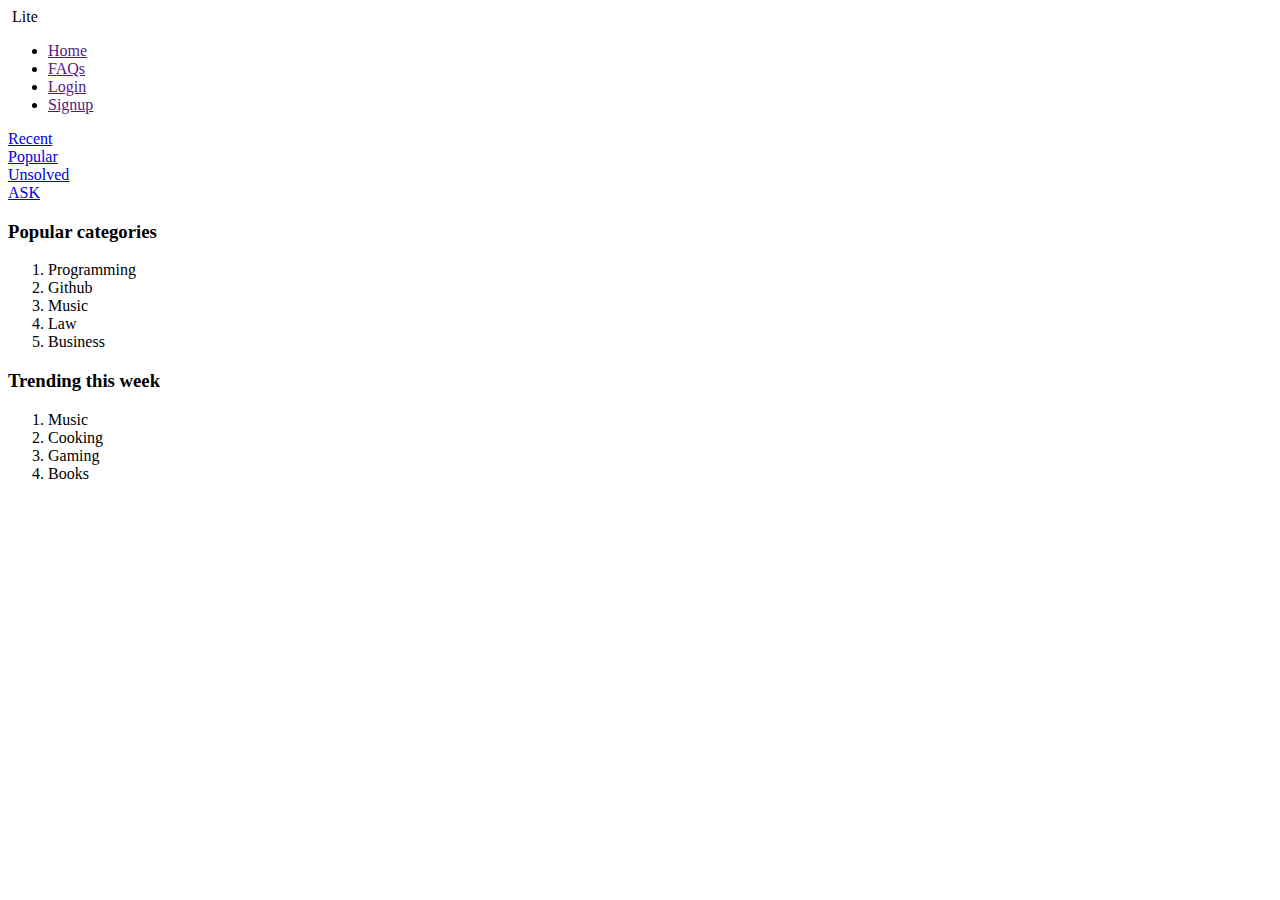
==== UI/index.html @ 9009cf7f "[feature #162880313]Added right aside and left aside to index page" ====
<!DOCTYPE html>
<html lang="en">
<head>
    <meta charset="UTF-8">
    <meta name="viewport" content="width=device-width, initial-scale=1.0">
    <meta http-equiv="X-UA-Compatible" content="ie=edge">
    <title>StackOverflow Lite</title>
    <link rel="icon" type="image/png" href="../static/images/sl-logo.png">
    <link rel="stylesheet" href="https://use.fontawesome.com/releases/v5.6.1/css/all.css" integrity="sha384-gfdkjb5BdAXd+lj+gudLWI+BXq4IuLW5IT+brZEZsLFm++aCMlF1V92rMkPaX4PP" crossorigin="anonymous">
    <link rel="stylesheet" href="../static/css/style.css">
</head>
<body>
    <header class="main-header">
        <div class="logo"><img src="../static/images/sl-logo.png" alt="" class="img-logo"> <span class="lite">Lite</span></div>
        <nav class="main-nav">
            <ul class="main-nav-list">
                <li class="main-nav-item">
                    <a href="" class="main-nav-link">Home <span class="fas fa-home"></span></a>
                </li>
                <li class="main-nav-item">
                    <a href="" class="main-nav-link">FAQs </a>
                </li>
                <li class="main-nav-item">
                    <a href="" class="main-nav-link">Login </a>
                </li>
                <li class="main-nav-item"><a href="" class="main-nav-link">Signup</a></li>
            </ul>
        </nav>
    </header>
    <main>
      <section class="four-main-pages left-aside">
       <div class="four-main-nav active">
           <a href="#" class="four-main-pages-links main-nav-link">Recent</a>
       </div>
       <div class="four-main-nav">
           <a href="#" class="four-main-pages-links main-nav-link">Popular</a>
       </div>
       <div class="four-main-nav">
           <a href="#" class="four-main-pages-links main-nav-link">Unsolved</a>
       </div>
       <div class="four-main-nav">
           <a href="#" class="four-main-pages-links main-nav-link">ASK</a>
       </div>
   </section>
   <section class="page-aside right-aside">
            <h3 class="aside-ttle-1">Popular categories</h3>
            <ol class="aside-list">
               <li class="aside-content">Programming</li>
               <li class="aside-content">Github</li>
               <li class="aside-content">Music</li>
               <li class="aside-content">Law</li>
               <li class="aside-content">Business</li>
            </ol>

            <h3 class="aside-ttle-1 tr-top">Trending this week</h3>
            <ol class="this-week aside-list">
               <li class="aside-content">Music</li>
               <li class="aside-content">Cooking</li>
               <li class="aside-content">Gaming</li>
               <li class="aside-content">Books</li>
            </ol>
      </section>
    </main>
  </body>
  </html>
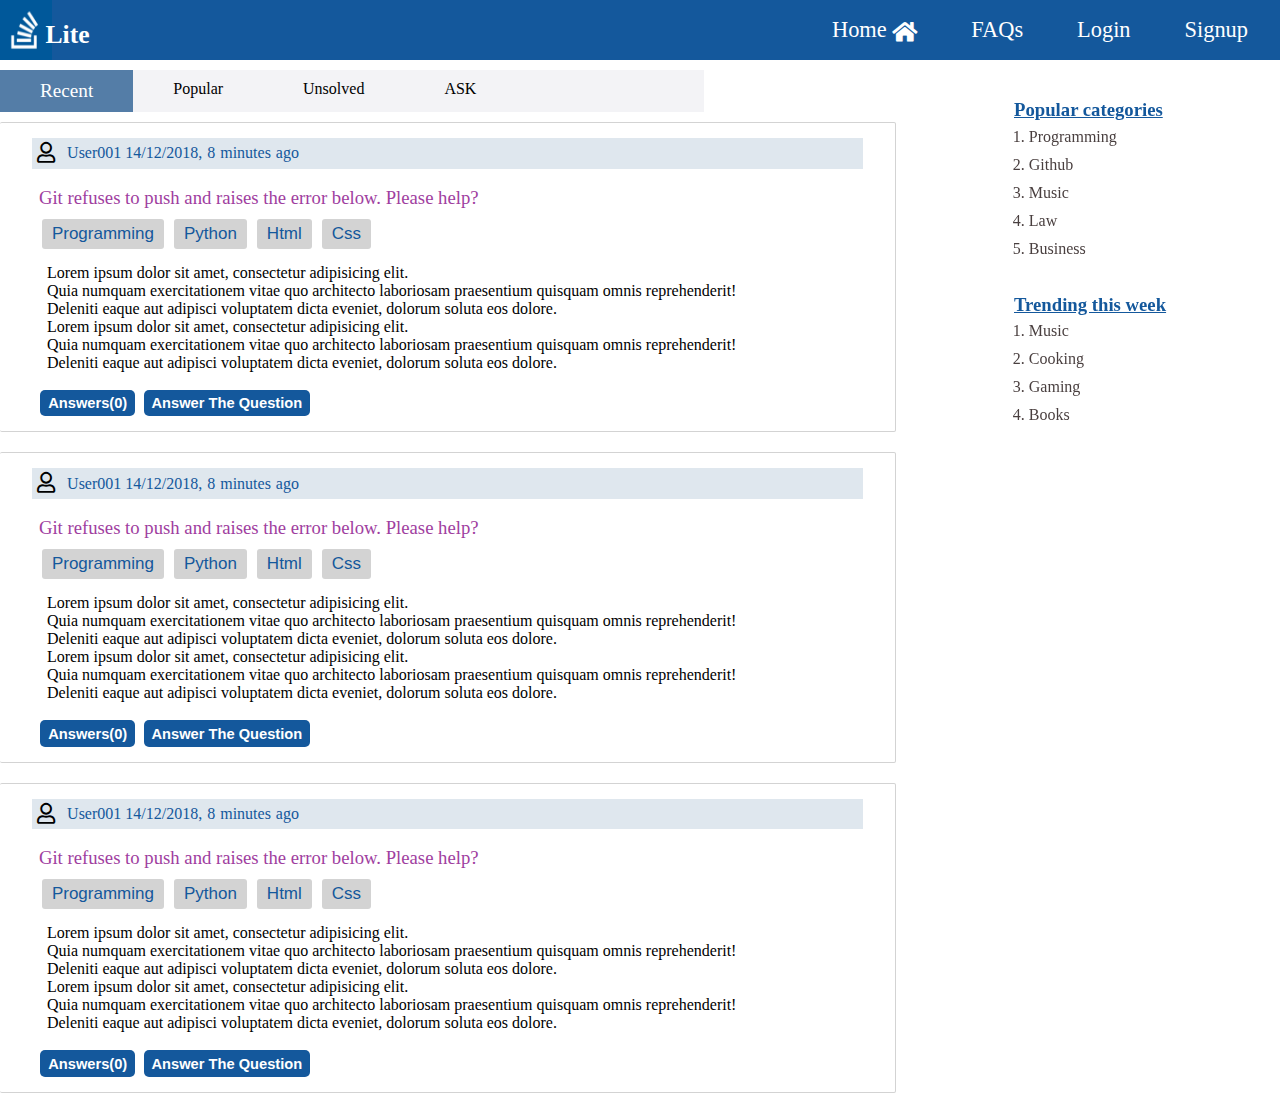
==== commit 90eca2d5: "[feature #162880313]minor update" ====
--- a/UI/index.html
+++ b/UI/index.html
@@ -1,65 +1,169 @@
 <!DOCTYPE html>
 <html lang="en">
+
 <head>
-    <meta charset="UTF-8">
-    <meta name="viewport" content="width=device-width, initial-scale=1.0">
-    <meta http-equiv="X-UA-Compatible" content="ie=edge">
-    <title>StackOverflow Lite</title>
-    <link rel="icon" type="image/png" href="../static/images/sl-logo.png">
-    <link rel="stylesheet" href="https://use.fontawesome.com/releases/v5.6.1/css/all.css" integrity="sha384-gfdkjb5BdAXd+lj+gudLWI+BXq4IuLW5IT+brZEZsLFm++aCMlF1V92rMkPaX4PP" crossorigin="anonymous">
-    <link rel="stylesheet" href="../static/css/style.css">
+  <meta charset="UTF-8">
+  <meta name="viewport" content="width=device-width, initial-scale=1.0">
+  <meta http-equiv="X-UA-Compatible" content="ie=edge">
+  <title>StackOverflow Lite</title>
+  <link rel="icon" type="image/png" href="images/sl-logo.png">
+  <link rel="stylesheet" href="css/all.min.css">
+  <link rel="stylesheet" href="css/main.css">
 </head>
+
 <body>
-    <header class="main-header">
-        <div class="logo"><img src="../static/images/sl-logo.png" alt="" class="img-logo"> <span class="lite">Lite</span></div>
-        <nav class="main-nav">
-            <ul class="main-nav-list">
-                <li class="main-nav-item">
-                    <a href="" class="main-nav-link">Home <span class="fas fa-home"></span></a>
-                </li>
-                <li class="main-nav-item">
-                    <a href="" class="main-nav-link">FAQs </a>
-                </li>
-                <li class="main-nav-item">
-                    <a href="" class="main-nav-link">Login </a>
-                </li>
-                <li class="main-nav-item"><a href="" class="main-nav-link">Signup</a></li>
-            </ul>
-        </nav>
-    </header>
-    <main>
-      <section class="four-main-pages left-aside">
-       <div class="four-main-nav active">
-           <a href="#" class="four-main-pages-links main-nav-link">Recent</a>
-       </div>
-       <div class="four-main-nav">
-           <a href="#" class="four-main-pages-links main-nav-link">Popular</a>
-       </div>
-       <div class="four-main-nav">
-           <a href="#" class="four-main-pages-links main-nav-link">Unsolved</a>
-       </div>
-       <div class="four-main-nav">
-           <a href="#" class="four-main-pages-links main-nav-link">ASK</a>
-       </div>
-   </section>
-   <section class="page-aside right-aside">
-            <h3 class="aside-ttle-1">Popular categories</h3>
-            <ol class="aside-list">
-               <li class="aside-content">Programming</li>
-               <li class="aside-content">Github</li>
-               <li class="aside-content">Music</li>
-               <li class="aside-content">Law</li>
-               <li class="aside-content">Business</li>
-            </ol>
+  <header class="main-header">
+    <div class="logo"><img src="images/sl-logo.png" alt="" class="img-logo"> <span class="lite">Lite</span></div>
+    <nav class="main-nav">
+      <ul class="main-nav-list">
+        <li class="main-nav-item">
+          <a href="" class="main-nav-link">Home <span class="fas fa-home"></span></a>
+        </li>
+        <li class="main-nav-item">
+          <a href="" class="main-nav-link">FAQs </a>
+        </li>
+        <li class="main-nav-item">
+          <a href="" class="main-nav-link">Login </a>
+        </li>
+        <li class="main-nav-item"><a href="" class="main-nav-link">Signup</a></li>
+      </ul>
+    </nav>
+  </header>
+  <main>
+    <section class="four-main-pages left-aside">
+      <div class="four-main-nav active">
+        <a href="#" class="four-main-pages-links main-nav-link">Recent</a>
+      </div>
+      <div class="four-main-nav">
+        <a href="#" class="four-main-pages-links main-nav-link">Popular</a>
+      </div>
+      <div class="four-main-nav">
+        <a href="#" class="four-main-pages-links main-nav-link">Unsolved</a>
+      </div>
+      <div class="four-main-nav">
+        <a href="#" class="four-main-pages-links main-nav-link">ASK</a>
+      </div>
+    </section>
+    <div class="center-page">
+      <section class="question-dialog">
+        <div class="question-box">
+          <div class="user-time">
+            <i class="user-icon far fa-user"></i>
+            <span class="user-name">User001</span>
+            <span class="time-asked">14/12/2018, 8 minutes ago</span>
+          </div>
+          <div class="actual-quiz">
+            <h3 class="quiz-title">
+              Git refuses to push and raises the error below. Please help?
+            </h3>
 
-            <h3 class="aside-ttle-1 tr-top">Trending this week</h3>
-            <ol class="this-week aside-list">
-               <li class="aside-content">Music</li>
-               <li class="aside-content">Cooking</li>
-               <li class="aside-content">Gaming</li>
-               <li class="aside-content">Books</li>
-            </ol>
+            <div class="question-category">
+              <button class="cat-select-quiz">Programming</button>
+              <button class="cat-select-quiz">Python</button>
+              <button class="cat-select-quiz">Html</button>
+              <button class="cat-select-quiz">Css</button>
+            </div>
+
+            <p class="quiz-par">
+              Lorem ipsum dolor sit amet, consectetur adipisicing elit.<br>
+              Quia numquam exercitationem vitae quo architecto laboriosam praesentium quisquam omnis reprehenderit! <br> Deleniti eaque aut adipisci voluptatem dicta eveniet, dolorum soluta eos dolore.<br>
+              Lorem ipsum dolor sit amet, consectetur adipisicing elit.<br>
+              Quia numquam exercitationem vitae quo architecto laboriosam praesentium quisquam omnis reprehenderit! <br> Deleniti eaque aut adipisci voluptatem dicta eveniet, dolorum soluta eos dolore.
+            </p>
+          </div>
+          <div class="question-answering">
+            <button class="answer-button"> <a href=""> Answers(0)</a></button>
+            <button class="answer-button"> <a href=""> Answer The Question</a></button>
+          </div>
+        </div>
       </section>
-    </main>
-  </body>
-  </html>
+
+      <section class="question-dialog">
+      <div class="question-box">
+         <div class="user-time">
+               <i class="user-icon far fa-user"></i>
+               <span class="user-name">User001</span>
+               <span class="time-asked">14/12/2018, 8 minutes ago</span>
+         </div>
+         <div class="actual-quiz">
+            <h3 class="quiz-title">
+               Git refuses to push and raises the error below. Please help?
+            </h3>
+
+            <div class="question-category">
+               <button class="cat-select-quiz">Programming</button>
+               <button class="cat-select-quiz">Python</button>
+               <button class="cat-select-quiz">Html</button>
+               <button class="cat-select-quiz">Css</button>
+            </div>
+
+            <p class="quiz-par">
+               Lorem ipsum dolor sit amet, consectetur adipisicing elit.<br>
+               Quia numquam exercitationem vitae quo architecto laboriosam praesentium quisquam omnis reprehenderit! <br >  Deleniti eaque aut adipisci voluptatem dicta eveniet, dolorum soluta eos dolore.<br>
+               Lorem ipsum dolor sit amet, consectetur adipisicing elit.<br>
+               Quia numquam exercitationem vitae quo architecto laboriosam praesentium quisquam omnis reprehenderit! <br >  Deleniti eaque aut adipisci voluptatem dicta eveniet, dolorum soluta eos dolore.
+            </p>
+         </div>
+         <div class="question-answering">
+               <button class="answer-button">  <a href="" > Answers(0)</a></button>
+               <button class="answer-button">  <a href="" > Answer The Question</a></button>
+            </div>
+      </div>
+      </section>
+
+      <section class="question-dialog">
+      <div class="question-box">
+         <div class="user-time">
+               <i class="user-icon far fa-user"></i>
+               <span class="user-name">User001</span>
+               <span class="time-asked">14/12/2018, 8 minutes ago</span>
+         </div>
+         <div class="actual-quiz">
+            <h3 class="quiz-title">
+               Git refuses to push and raises the error below. Please help?
+            </h3>
+
+            <div class="question-category">
+               <button class="cat-select-quiz">Programming</button>
+               <button class="cat-select-quiz">Python</button>
+               <button class="cat-select-quiz">Html</button>
+               <button class="cat-select-quiz">Css</button>
+            </div>
+
+            <p class="quiz-par">
+               Lorem ipsum dolor sit amet, consectetur adipisicing elit.<br>
+               Quia numquam exercitationem vitae quo architecto laboriosam praesentium quisquam omnis reprehenderit! <br >  Deleniti eaque aut adipisci voluptatem dicta eveniet, dolorum soluta eos dolore.<br>
+               Lorem ipsum dolor sit amet, consectetur adipisicing elit.<br>
+               Quia numquam exercitationem vitae quo architecto laboriosam praesentium quisquam omnis reprehenderit! <br >  Deleniti eaque aut adipisci voluptatem dicta eveniet, dolorum soluta eos dolore.
+            </p>
+         </div>
+         <div class="question-answering">
+               <button class="answer-button">  <a href="" > Answers(0)</a></button>
+               <button class="answer-button">  <a href="" > Answer The Question</a></button>
+            </div>
+      </div>
+      </section>
+
+    </div>
+    <section class="page-aside right-aside">
+      <h3 class="aside-ttle-1">Popular categories</h3>
+      <ol class="aside-list">
+        <li class="aside-content">Programming</li>
+        <li class="aside-content">Github</li>
+        <li class="aside-content">Music</li>
+        <li class="aside-content">Law</li>
+        <li class="aside-content">Business</li>
+      </ol>
+
+      <h3 class="aside-ttle-1 tr-top">Trending this week</h3>
+      <ol class="this-week aside-list">
+        <li class="aside-content">Music</li>
+        <li class="aside-content">Cooking</li>
+        <li class="aside-content">Gaming</li>
+        <li class="aside-content">Books</li>
+      </ol>
+    </section>
+  </main>
+</body>
+
+</html>
--- a/UI/css/all.min.css
+++ b/UI/css/all.min.css
@@ -0,0 +1,5 @@
+/*!
+ * Font Awesome Free 5.3.1 by @fontawesome - https://fontawesome.com
+ * License - https://fontawesome.com/license/free (Icons: CC BY 4.0, Fonts: SIL OFL 1.1, Code: MIT License)
+ */
+.fa,.fab,.fal,.far,.fas{-moz-osx-font-smoothing:grayscale;-webkit-font-smoothing:antialiased;display:inline-block;font-style:normal;font-variant:normal;text-rendering:auto;line-height:1}.fa-lg{font-size:1.33333em;line-height:.75em;vertical-align:-.0667em}.fa-xs{font-size:.75em}.fa-sm{font-size:.875em}.fa-1x{font-size:1em}.fa-2x{font-size:2em}.fa-3x{font-size:3em}.fa-4x{font-size:4em}.fa-5x{font-size:5em}.fa-6x{font-size:6em}.fa-7x{font-size:7em}.fa-8x{font-size:8em}.fa-9x{font-size:9em}.fa-10x{font-size:10em}.fa-fw{text-align:center;width:1.25em}.fa-ul{list-style-type:none;margin-left:2.5em;padding-left:0}.fa-ul>li{position:relative}.fa-li{left:-2em;position:absolute;text-align:center;width:2em;line-height:inherit}.fa-border{border:.08em solid #eee;border-radius:.1em;padding:.2em .25em .15em}.fa-pull-left{float:left}.fa-pull-right{float:right}.fa.fa-pull-left,.fab.fa-pull-left,.fal.fa-pull-left,.far.fa-pull-left,.fas.fa-pull-left{margin-right:.3em}.fa.fa-pull-right,.fab.fa-pull-right,.fal.fa-pull-right,.far.fa-pull-right,.fas.fa-pull-right{margin-left:.3em}.fa-spin{animation:fa-spin 2s infinite linear}.fa-pulse{animation:fa-spin 1s infinite steps(8)}@keyframes fa-spin{0%{transform:rotate(0deg)}to{transform:rotate(1turn)}}.fa-rotate-90{-ms-filter:"progid:DXImageTransform.Microsoft.BasicImage(rotation=1)";transform:rotate(90deg)}.fa-rotate-180{-ms-filter:"progid:DXImageTransform.Microsoft.BasicImage(rotation=2)";transform:rotate(180deg)}.fa-rotate-270{-ms-filter:"progid:DXImageTransform.Microsoft.BasicImage(rotation=3)";transform:rotate(270deg)}.fa-flip-horizontal{-ms-filter:"progid:DXImageTransform.Microsoft.BasicImage(rotation=0, mirror=1)";transform:scaleX(-1)}.fa-flip-vertical{transform:scaleY(-1)}.fa-flip-horizontal.fa-flip-vertical,.fa-flip-vertical{-ms-filter:"progid:DXImageTransform.Microsoft.BasicImage(rotation=2, mirror=1)"}.fa-flip-horizontal.fa-flip-vertical{transform:scale(-1)}:root .fa-flip-horizontal,:root .fa-flip-vertical,:root .fa-rotate-90,:root .fa-rotate-180,:root .fa-rotate-270{-webkit-filter:none;filter:none}.fa-stack{display:inline-block;height:2em;line-height:2em;position:relative;vertical-align:middle;width:2em}.fa-stack-1x,.fa-stack-2x{left:0;position:absolute;text-align:center;width:100%}.fa-stack-1x{line-height:inherit}.fa-stack-2x{font-size:2em}.fa-inverse{color:#fff}.fa-500px:before{content:"\f26e"}.fa-accessible-icon:before{content:"\f368"}.fa-accusoft:before{content:"\f369"}.fa-ad:before{content:"\f641"}.fa-address-book:before{content:"\f2b9"}.fa-address-card:before{content:"\f2bb"}.fa-adjust:before{content:"\f042"}.fa-adn:before{content:"\f170"}.fa-adversal:before{content:"\f36a"}.fa-affiliatetheme:before{content:"\f36b"}.fa-air-freshener:before{content:"\f5d0"}.fa-algolia:before{content:"\f36c"}.fa-align-center:before{content:"\f037"}.fa-align-justify:before{content:"\f039"}.fa-align-left:before{content:"\f036"}.fa-align-right:before{content:"\f038"}.fa-alipay:before{content:"\f642"}.fa-allergies:before{content:"\f461"}.fa-amazon:before{content:"\f270"}.fa-amazon-pay:before{content:"\f42c"}.fa-ambulance:before{content:"\f0f9"}.fa-american-sign-language-interpreting:before{content:"\f2a3"}.fa-amilia:before{content:"\f36d"}.fa-anchor:before{content:"\f13d"}.fa-android:before{content:"\f17b"}.fa-angellist:before{content:"\f209"}.fa-angle-double-down:before{content:"\f103"}.fa-angle-double-left:before{content:"\f100"}.fa-angle-double-right:before{content:"\f101"}.fa-angle-double-up:before{content:"\f102"}.fa-angle-down:before{content:"\f107"}.fa-angle-left:before{content:"\f104"}.fa-angle-right:before{content:"\f105"}.fa-angle-up:before{content:"\f106"}.fa-angry:before{content:"\f556"}.fa-angrycreative:before{content:"\f36e"}.fa-angular:before{content:"\f420"}.fa-ankh:before{content:"\f644"}.fa-app-store:before{content:"\f36f"}.fa-app-store-ios:before{content:"\f370"}.fa-apper:before{content:"\f371"}.fa-apple:before{content:"\f179"}.fa-apple-alt:before{content:"\f5d1"}.fa-apple-pay:before{content:"\f415"}.fa-archive:before{content:"\f187"}.fa-archway:before{content:"\f557"}.fa-arrow-alt-circle-down:before{content:"\f358"}.fa-arrow-alt-circle-left:before{content:"\f359"}.fa-arrow-alt-circle-right:before{content:"\f35a"}.fa-arrow-alt-circle-up:before{content:"\f35b"}.fa-arrow-circle-down:before{content:"\f0ab"}.fa-arrow-circle-left:before{content:"\f0a8"}.fa-arrow-circle-right:before{content:"\f0a9"}.fa-arrow-circle-up:before{content:"\f0aa"}.fa-arrow-down:before{content:"\f063"}.fa-arrow-left:before{content:"\f060"}.fa-arrow-right:before{content:"\f061"}.fa-arrow-up:before{content:"\f062"}.fa-arrows-alt:before{content:"\f0b2"}.fa-arrows-alt-h:before{content:"\f337"}.fa-arrows-alt-v:before{content:"\f338"}.fa-assistive-listening-systems:before{content:"\f2a2"}.fa-asterisk:before{content:"\f069"}.fa-asymmetrik:before{content:"\f372"}.fa-at:before{content:"\f1fa"}.fa-atlas:before{content:"\f558"}.fa-atom:before{content:"\f5d2"}.fa-audible:before{content:"\f373"}.fa-audio-description:before{content:"\f29e"}.fa-autoprefixer:before{content:"\f41c"}.fa-avianex:before{content:"\f374"}.fa-aviato:before{content:"\f421"}.fa-award:before{content:"\f559"}.fa-aws:before{content:"\f375"}.fa-backspace:before{content:"\f55a"}.fa-backward:before{content:"\f04a"}.fa-balance-scale:before{content:"\f24e"}.fa-ban:before{content:"\f05e"}.fa-band-aid:before{content:"\f462"}.fa-bandcamp:before{content:"\f2d5"}.fa-barcode:before{content:"\f02a"}.fa-bars:before{content:"\f0c9"}.fa-baseball-ball:before{content:"\f433"}.fa-basketball-ball:before{content:"\f434"}.fa-bath:before{content:"\f2cd"}.fa-battery-empty:before{content:"\f244"}.fa-battery-full:before{content:"\f240"}.fa-battery-half:before{content:"\f242"}.fa-battery-quarter:before{content:"\f243"}.fa-battery-three-quarters:before{content:"\f241"}.fa-bed:before{content:"\f236"}.fa-beer:before{content:"\f0fc"}.fa-behance:before{content:"\f1b4"}.fa-behance-square:before{content:"\f1b5"}.fa-bell:before{content:"\f0f3"}.fa-bell-slash:before{content:"\f1f6"}.fa-bezier-curve:before{content:"\f55b"}.fa-bible:before{content:"\f647"}.fa-bicycle:before{content:"\f206"}.fa-bimobject:before{content:"\f378"}.fa-binoculars:before{content:"\f1e5"}.fa-birthday-cake:before{content:"\f1fd"}.fa-bitbucket:before{content:"\f171"}.fa-bitcoin:before{content:"\f379"}.fa-bity:before{content:"\f37a"}.fa-black-tie:before{content:"\f27e"}.fa-blackberry:before{content:"\f37b"}.fa-blender:before{content:"\f517"}.fa-blind:before{content:"\f29d"}.fa-blogger:before{content:"\f37c"}.fa-blogger-b:before{content:"\f37d"}.fa-bluetooth:before{content:"\f293"}.fa-bluetooth-b:before{content:"\f294"}.fa-bold:before{content:"\f032"}.fa-bolt:before{content:"\f0e7"}.fa-bomb:before{content:"\f1e2"}.fa-bone:before{content:"\f5d7"}.fa-bong:before{content:"\f55c"}.fa-book:before{content:"\f02d"}.fa-book-open:before{content:"\f518"}.fa-book-reader:before{content:"\f5da"}.fa-bookmark:before{content:"\f02e"}.fa-bowling-ball:before{content:"\f436"}.fa-box:before{content:"\f466"}.fa-box-open:before{content:"\f49e"}.fa-boxes:before{content:"\f468"}.fa-braille:before{content:"\f2a1"}.fa-brain:before{content:"\f5dc"}.fa-briefcase:before{content:"\f0b1"}.fa-briefcase-medical:before{content:"\f469"}.fa-broadcast-tower:before{content:"\f519"}.fa-broom:before{content:"\f51a"}.fa-brush:before{content:"\f55d"}.fa-btc:before{content:"\f15a"}.fa-bug:before{content:"\f188"}.fa-building:before{content:"\f1ad"}.fa-bullhorn:before{content:"\f0a1"}.fa-bullseye:before{content:"\f140"}.fa-burn:before{content:"\f46a"}.fa-buromobelexperte:before{content:"\f37f"}.fa-bus:before{content:"\f207"}.fa-bus-alt:before{content:"\f55e"}.fa-business-time:before{content:"\f64a"}.fa-buysellads:before{content:"\f20d"}.fa-calculator:before{content:"\f1ec"}.fa-calendar:before{content:"\f133"}.fa-calendar-alt:before{content:"\f073"}.fa-calendar-check:before{content:"\f274"}.fa-calendar-minus:before{content:"\f272"}.fa-calendar-plus:before{content:"\f271"}.fa-calendar-times:before{content:"\f273"}.fa-camera:before{content:"\f030"}.fa-camera-retro:before{content:"\f083"}.fa-cannabis:before{content:"\f55f"}.fa-capsules:before{content:"\f46b"}.fa-car:before{content:"\f1b9"}.fa-car-alt:before{content:"\f5de"}.fa-car-battery:before{content:"\f5df"}.fa-car-crash:before{content:"\f5e1"}.fa-car-side:before{content:"\f5e4"}.fa-caret-down:before{content:"\f0d7"}.fa-caret-left:before{content:"\f0d9"}.fa-caret-right:before{content:"\f0da"}.fa-caret-square-down:before{content:"\f150"}.fa-caret-square-left:before{content:"\f191"}.fa-caret-square-right:before{content:"\f152"}.fa-caret-square-up:before{content:"\f151"}.fa-caret-up:before{content:"\f0d8"}.fa-cart-arrow-down:before{content:"\f218"}.fa-cart-plus:before{content:"\f217"}.fa-cc-amazon-pay:before{content:"\f42d"}.fa-cc-amex:before{content:"\f1f3"}.fa-cc-apple-pay:before{content:"\f416"}.fa-cc-diners-club:before{content:"\f24c"}.fa-cc-discover:before{content:"\f1f2"}.fa-cc-jcb:before{content:"\f24b"}.fa-cc-mastercard:before{content:"\f1f1"}.fa-cc-paypal:before{content:"\f1f4"}.fa-cc-stripe:before{content:"\f1f5"}.fa-cc-visa:before{content:"\f1f0"}.fa-centercode:before{content:"\f380"}.fa-certificate:before{content:"\f0a3"}.fa-chalkboard:before{content:"\f51b"}.fa-chalkboard-teacher:before{content:"\f51c"}.fa-charging-station:before{content:"\f5e7"}.fa-chart-area:before{content:"\f1fe"}.fa-chart-bar:before{content:"\f080"}.fa-chart-line:before{content:"\f201"}.fa-chart-pie:before{content:"\f200"}.fa-check:before{content:"\f00c"}.fa-check-circle:before{content:"\f058"}.fa-check-double:before{content:"\f560"}.fa-check-square:before{content:"\f14a"}.fa-chess:before{content:"\f439"}.fa-chess-bishop:before{content:"\f43a"}.fa-chess-board:before{content:"\f43c"}.fa-chess-king:before{content:"\f43f"}.fa-chess-knight:before{content:"\f441"}.fa-chess-pawn:before{content:"\f443"}.fa-chess-queen:before{content:"\f445"}.fa-chess-rook:before{content:"\f447"}.fa-chevron-circle-down:before{content:"\f13a"}.fa-chevron-circle-left:before{content:"\f137"}.fa-chevron-circle-right:before{content:"\f138"}.fa-chevron-circle-up:before{content:"\f139"}.fa-chevron-down:before{content:"\f078"}.fa-chevron-left:before{content:"\f053"}.fa-chevron-right:before{content:"\f054"}.fa-chevron-up:before{content:"\f077"}.fa-child:before{content:"\f1ae"}.fa-chrome:before{content:"\f268"}.fa-church:before{content:"\f51d"}.fa-circle:before{content:"\f111"}.fa-circle-notch:before{content:"\f1ce"}.fa-city:before{content:"\f64f"}.fa-clipboard:before{content:"\f328"}.fa-clipboard-check:before{content:"\f46c"}.fa-clipboard-list:before{content:"\f46d"}.fa-clock:before{content:"\f017"}.fa-clone:before{content:"\f24d"}.fa-closed-captioning:before{content:"\f20a"}.fa-cloud:before{content:"\f0c2"}.fa-cloud-download-alt:before{content:"\f381"}.fa-cloud-upload-alt:before{content:"\f382"}.fa-cloudscale:before{content:"\f383"}.fa-cloudsmith:before{content:"\f384"}.fa-cloudversify:before{content:"\f385"}.fa-cocktail:before{content:"\f561"}.fa-code:before{content:"\f121"}.fa-code-branch:before{content:"\f126"}.fa-codepen:before{content:"\f1cb"}.fa-codiepie:before{content:"\f284"}.fa-coffee:before{content:"\f0f4"}.fa-cog:before{content:"\f013"}.fa-cogs:before{content:"\f085"}.fa-coins:before{content:"\f51e"}.fa-columns:before{content:"\f0db"}.fa-comment:before{content:"\f075"}.fa-comment-alt:before{content:"\f27a"}.fa-comment-dollar:before{content:"\f651"}.fa-comment-dots:before{content:"\f4ad"}.fa-comment-slash:before{content:"\f4b3"}.fa-comments:before{content:"\f086"}.fa-comments-dollar:before{content:"\f653"}.fa-compact-disc:before{content:"\f51f"}.fa-compass:before{content:"\f14e"}.fa-compress:before{content:"\f066"}.fa-concierge-bell:before{content:"\f562"}.fa-connectdevelop:before{content:"\f20e"}.fa-contao:before{content:"\f26d"}.fa-cookie:before{content:"\f563"}.fa-cookie-bite:before{content:"\f564"}.fa-copy:before{content:"\f0c5"}.fa-copyright:before{content:"\f1f9"}.fa-couch:before{content:"\f4b8"}.fa-cpanel:before{content:"\f388"}.fa-creative-commons:before{content:"\f25e"}.fa-creative-commons-by:before{content:"\f4e7"}.fa-creative-commons-nc:before{content:"\f4e8"}.fa-creative-commons-nc-eu:before{content:"\f4e9"}.fa-creative-commons-nc-jp:before{content:"\f4ea"}.fa-creative-commons-nd:before{content:"\f4eb"}.fa-creative-commons-pd:before{content:"\f4ec"}.fa-creative-commons-pd-alt:before{content:"\f4ed"}.fa-creative-commons-remix:before{content:"\f4ee"}.fa-creative-commons-sa:before{content:"\f4ef"}.fa-creative-commons-sampling:before{content:"\f4f0"}.fa-creative-commons-sampling-plus:before{content:"\f4f1"}.fa-creative-commons-share:before{content:"\f4f2"}.fa-credit-card:before{content:"\f09d"}.fa-crop:before{content:"\f125"}.fa-crop-alt:before{content:"\f565"}.fa-cross:before{content:"\f654"}.fa-crosshairs:before{content:"\f05b"}.fa-crow:before{content:"\f520"}.fa-crown:before{content:"\f521"}.fa-css3:before{content:"\f13c"}.fa-css3-alt:before{content:"\f38b"}.fa-cube:before{content:"\f1b2"}.fa-cubes:before{content:"\f1b3"}.fa-cut:before{content:"\f0c4"}.fa-cuttlefish:before{content:"\f38c"}.fa-d-and-d:before{content:"\f38d"}.fa-dashcube:before{content:"\f210"}.fa-database:before{content:"\f1c0"}.fa-deaf:before{content:"\f2a4"}.fa-delicious:before{content:"\f1a5"}.fa-deploydog:before{content:"\f38e"}.fa-deskpro:before{content:"\f38f"}.fa-desktop:before{content:"\f108"}.fa-deviantart:before{content:"\f1bd"}.fa-dharmachakra:before{content:"\f655"}.fa-diagnoses:before{content:"\f470"}.fa-dice:before{content:"\f522"}.fa-dice-five:before{content:"\f523"}.fa-dice-four:before{content:"\f524"}.fa-dice-one:before{content:"\f525"}.fa-dice-six:before{content:"\f526"}.fa-dice-three:before{content:"\f527"}.fa-dice-two:before{content:"\f528"}.fa-digg:before{content:"\f1a6"}.fa-digital-ocean:before{content:"\f391"}.fa-digital-tachograph:before{content:"\f566"}.fa-directions:before{content:"\f5eb"}.fa-discord:before{content:"\f392"}.fa-discourse:before{content:"\f393"}.fa-divide:before{content:"\f529"}.fa-dizzy:before{content:"\f567"}.fa-dna:before{content:"\f471"}.fa-dochub:before{content:"\f394"}.fa-docker:before{content:"\f395"}.fa-dollar-sign:before{content:"\f155"}.fa-dolly:before{content:"\f472"}.fa-dolly-flatbed:before{content:"\f474"}.fa-donate:before{content:"\f4b9"}.fa-door-closed:before{content:"\f52a"}.fa-door-open:before{content:"\f52b"}.fa-dot-circle:before{content:"\f192"}.fa-dove:before{content:"\f4ba"}.fa-download:before{content:"\f019"}.fa-draft2digital:before{content:"\f396"}.fa-drafting-compass:before{content:"\f568"}.fa-draw-polygon:before{content:"\f5ee"}.fa-dribbble:before{content:"\f17d"}.fa-dribbble-square:before{content:"\f397"}.fa-dropbox:before{content:"\f16b"}.fa-drum:before{content:"\f569"}.fa-drum-steelpan:before{content:"\f56a"}.fa-drupal:before{content:"\f1a9"}.fa-dumbbell:before{content:"\f44b"}.fa-dyalog:before{content:"\f399"}.fa-earlybirds:before{content:"\f39a"}.fa-ebay:before{content:"\f4f4"}.fa-edge:before{content:"\f282"}.fa-edit:before{content:"\f044"}.fa-eject:before{content:"\f052"}.fa-elementor:before{content:"\f430"}.fa-ellipsis-h:before{content:"\f141"}.fa-ellipsis-v:before{content:"\f142"}.fa-ello:before{content:"\f5f1"}.fa-ember:before{content:"\f423"}.fa-empire:before{content:"\f1d1"}.fa-envelope:before{content:"\f0e0"}.fa-envelope-open:before{content:"\f2b6"}.fa-envelope-open-text:before{content:"\f658"}.fa-envelope-square:before{content:"\f199"}.fa-envira:before{content:"\f299"}.fa-equals:before{content:"\f52c"}.fa-eraser:before{content:"\f12d"}.fa-erlang:before{content:"\f39d"}.fa-ethereum:before{content:"\f42e"}.fa-etsy:before{content:"\f2d7"}.fa-euro-sign:before{content:"\f153"}.fa-exchange-alt:before{content:"\f362"}.fa-exclamation:before{content:"\f12a"}.fa-exclamation-circle:before{content:"\f06a"}.fa-exclamation-triangle:before{content:"\f071"}.fa-expand:before{content:"\f065"}.fa-expand-arrows-alt:before{content:"\f31e"}.fa-expeditedssl:before{content:"\f23e"}.fa-external-link-alt:before{content:"\f35d"}.fa-external-link-square-alt:before{content:"\f360"}.fa-eye:before{content:"\f06e"}.fa-eye-dropper:before{content:"\f1fb"}.fa-eye-slash:before{content:"\f070"}.fa-facebook:before{content:"\f09a"}.fa-facebook-f:before{content:"\f39e"}.fa-facebook-messenger:before{content:"\f39f"}.fa-facebook-square:before{content:"\f082"}.fa-fast-backward:before{content:"\f049"}.fa-fast-forward:before{content:"\f050"}.fa-fax:before{content:"\f1ac"}.fa-feather:before{content:"\f52d"}.fa-feather-alt:before{content:"\f56b"}.fa-female:before{content:"\f182"}.fa-fighter-jet:before{content:"\f0fb"}.fa-file:before{content:"\f15b"}.fa-file-alt:before{content:"\f15c"}.fa-file-archive:before{content:"\f1c6"}.fa-file-audio:before{content:"\f1c7"}.fa-file-code:before{content:"\f1c9"}.fa-file-contract:before{content:"\f56c"}.fa-file-download:before{content:"\f56d"}.fa-file-excel:before{content:"\f1c3"}.fa-file-export:before{content:"\f56e"}.fa-file-image:before{content:"\f1c5"}.fa-file-import:before{content:"\f56f"}.fa-file-invoice:before{content:"\f570"}.fa-file-invoice-dollar:before{content:"\f571"}.fa-file-medical:before{content:"\f477"}.fa-file-medical-alt:before{content:"\f478"}.fa-file-pdf:before{content:"\f1c1"}.fa-file-powerpoint:before{content:"\f1c4"}.fa-file-prescription:before{content:"\f572"}.fa-file-signature:before{content:"\f573"}.fa-file-upload:before{content:"\f574"}.fa-file-video:before{content:"\f1c8"}.fa-file-word:before{content:"\f1c2"}.fa-fill:before{content:"\f575"}.fa-fill-drip:before{content:"\f576"}.fa-film:before{content:"\f008"}.fa-filter:before{content:"\f0b0"}.fa-fingerprint:before{content:"\f577"}.fa-fire:before{content:"\f06d"}.fa-fire-extinguisher:before{content:"\f134"}.fa-firefox:before{content:"\f269"}.fa-first-aid:before{content:"\f479"}.fa-first-order:before{content:"\f2b0"}.fa-first-order-alt:before{content:"\f50a"}.fa-firstdraft:before{content:"\f3a1"}.fa-fish:before{content:"\f578"}.fa-flag:before{content:"\f024"}.fa-flag-checkered:before{content:"\f11e"}.fa-flask:before{content:"\f0c3"}.fa-flickr:before{content:"\f16e"}.fa-flipboard:before{content:"\f44d"}.fa-flushed:before{content:"\f579"}.fa-fly:before{content:"\f417"}.fa-folder:before{content:"\f07b"}.fa-folder-minus:before{content:"\f65d"}.fa-folder-open:before{content:"\f07c"}.fa-folder-plus:before{content:"\f65e"}.fa-font:before{content:"\f031"}.fa-font-awesome:before{content:"\f2b4"}.fa-font-awesome-alt:before{content:"\f35c"}.fa-font-awesome-flag:before{content:"\f425"}.fa-font-awesome-logo-full:before{content:"\f4e6"}.fa-fonticons:before{content:"\f280"}.fa-fonticons-fi:before{content:"\f3a2"}.fa-football-ball:before{content:"\f44e"}.fa-fort-awesome:before{content:"\f286"}.fa-fort-awesome-alt:before{content:"\f3a3"}.fa-forumbee:before{content:"\f211"}.fa-forward:before{content:"\f04e"}.fa-foursquare:before{content:"\f180"}.fa-free-code-camp:before{content:"\f2c5"}.fa-freebsd:before{content:"\f3a4"}.fa-frog:before{content:"\f52e"}.fa-frown:before{content:"\f119"}.fa-frown-open:before{content:"\f57a"}.fa-fulcrum:before{content:"\f50b"}.fa-funnel-dollar:before{content:"\f662"}.fa-futbol:before{content:"\f1e3"}.fa-galactic-republic:before{content:"\f50c"}.fa-galactic-senate:before{content:"\f50d"}.fa-gamepad:before{content:"\f11b"}.fa-gas-pump:before{content:"\f52f"}.fa-gavel:before{content:"\f0e3"}.fa-gem:before{content:"\f3a5"}.fa-genderless:before{content:"\f22d"}.fa-get-pocket:before{content:"\f265"}.fa-gg:before{content:"\f260"}.fa-gg-circle:before{content:"\f261"}.fa-gift:before{content:"\f06b"}.fa-git:before{content:"\f1d3"}.fa-git-square:before{content:"\f1d2"}.fa-github:before{content:"\f09b"}.fa-github-alt:before{content:"\f113"}.fa-github-square:before{content:"\f092"}.fa-gitkraken:before{content:"\f3a6"}.fa-gitlab:before{content:"\f296"}.fa-gitter:before{content:"\f426"}.fa-glass-martini:before{content:"\f000"}.fa-glass-martini-alt:before{content:"\f57b"}.fa-glasses:before{content:"\f530"}.fa-glide:before{content:"\f2a5"}.fa-glide-g:before{content:"\f2a6"}.fa-globe:before{content:"\f0ac"}.fa-globe-africa:before{content:"\f57c"}.fa-globe-americas:before{content:"\f57d"}.fa-globe-asia:before{content:"\f57e"}.fa-gofore:before{content:"\f3a7"}.fa-golf-ball:before{content:"\f450"}.fa-goodreads:before{content:"\f3a8"}.fa-goodreads-g:before{content:"\f3a9"}.fa-google:before{content:"\f1a0"}.fa-google-drive:before{content:"\f3aa"}.fa-google-play:before{content:"\f3ab"}.fa-google-plus:before{content:"\f2b3"}.fa-google-plus-g:before{content:"\f0d5"}.fa-google-plus-square:before{content:"\f0d4"}.fa-google-wallet:before{content:"\f1ee"}.fa-gopuram:before{content:"\f664"}.fa-graduation-cap:before{content:"\f19d"}.fa-gratipay:before{content:"\f184"}.fa-grav:before{content:"\f2d6"}.fa-greater-than:before{content:"\f531"}.fa-greater-than-equal:before{content:"\f532"}.fa-grimace:before{content:"\f57f"}.fa-grin:before{content:"\f580"}.fa-grin-alt:before{content:"\f581"}.fa-grin-beam:before{content:"\f582"}.fa-grin-beam-sweat:before{content:"\f583"}.fa-grin-hearts:before{content:"\f584"}.fa-grin-squint:before{content:"\f585"}.fa-grin-squint-tears:before{content:"\f586"}.fa-grin-stars:before{content:"\f587"}.fa-grin-tears:before{content:"\f588"}.fa-grin-tongue:before{content:"\f589"}.fa-grin-tongue-squint:before{content:"\f58a"}.fa-grin-tongue-wink:before{content:"\f58b"}.fa-grin-wink:before{content:"\f58c"}.fa-grip-horizontal:before{content:"\f58d"}.fa-grip-vertical:before{content:"\f58e"}.fa-gripfire:before{content:"\f3ac"}.fa-grunt:before{content:"\f3ad"}.fa-gulp:before{content:"\f3ae"}.fa-h-square:before{content:"\f0fd"}.fa-hacker-news:before{content:"\f1d4"}.fa-hacker-news-square:before{content:"\f3af"}.fa-hackerrank:before{content:"\f5f7"}.fa-hamsa:before{content:"\f665"}.fa-hand-holding:before{content:"\f4bd"}.fa-hand-holding-heart:before{content:"\f4be"}.fa-hand-holding-usd:before{content:"\f4c0"}.fa-hand-lizard:before{content:"\f258"}.fa-hand-paper:before{content:"\f256"}.fa-hand-peace:before{content:"\f25b"}.fa-hand-point-down:before{content:"\f0a7"}.fa-hand-point-left:before{content:"\f0a5"}.fa-hand-point-right:before{content:"\f0a4"}.fa-hand-point-up:before{content:"\f0a6"}.fa-hand-pointer:before{content:"\f25a"}.fa-hand-rock:before{content:"\f255"}.fa-hand-scissors:before{content:"\f257"}.fa-hand-spock:before{content:"\f259"}.fa-hands:before{content:"\f4c2"}.fa-hands-helping:before{content:"\f4c4"}.fa-handshake:before{content:"\f2b5"}.fa-hashtag:before{content:"\f292"}.fa-haykal:before{content:"\f666"}.fa-hdd:before{content:"\f0a0"}.fa-heading:before{content:"\f1dc"}.fa-headphones:before{content:"\f025"}.fa-headphones-alt:before{content:"\f58f"}.fa-headset:before{content:"\f590"}.fa-heart:before{content:"\f004"}.fa-heartbeat:before{content:"\f21e"}.fa-helicopter:before{content:"\f533"}.fa-highlighter:before{content:"\f591"}.fa-hips:before{content:"\f452"}.fa-hire-a-helper:before{content:"\f3b0"}.fa-history:before{content:"\f1da"}.fa-hockey-puck:before{content:"\f453"}.fa-home:before{content:"\f015"}.fa-hooli:before{content:"\f427"}.fa-hornbill:before{content:"\f592"}.fa-hospital:before{content:"\f0f8"}.fa-hospital-alt:before{content:"\f47d"}.fa-hospital-symbol:before{content:"\f47e"}.fa-hot-tub:before{content:"\f593"}.fa-hotel:before{content:"\f594"}.fa-hotjar:before{content:"\f3b1"}.fa-hourglass:before{content:"\f254"}.fa-hourglass-end:before{content:"\f253"}.fa-hourglass-half:before{content:"\f252"}.fa-hourglass-start:before{content:"\f251"}.fa-houzz:before{content:"\f27c"}.fa-html5:before{content:"\f13b"}.fa-hubspot:before{content:"\f3b2"}.fa-i-cursor:before{content:"\f246"}.fa-id-badge:before{content:"\f2c1"}.fa-id-card:before{content:"\f2c2"}.fa-id-card-alt:before{content:"\f47f"}.fa-image:before{content:"\f03e"}.fa-images:before{content:"\f302"}.fa-imdb:before{content:"\f2d8"}.fa-inbox:before{content:"\f01c"}.fa-indent:before{content:"\f03c"}.fa-industry:before{content:"\f275"}.fa-infinity:before{content:"\f534"}.fa-info:before{content:"\f129"}.fa-info-circle:before{content:"\f05a"}.fa-instagram:before{content:"\f16d"}.fa-internet-explorer:before{content:"\f26b"}.fa-ioxhost:before{content:"\f208"}.fa-italic:before{content:"\f033"}.fa-itunes:before{content:"\f3b4"}.fa-itunes-note:before{content:"\f3b5"}.fa-java:before{content:"\f4e4"}.fa-jedi:before{content:"\f669"}.fa-jedi-order:before{content:"\f50e"}.fa-jenkins:before{content:"\f3b6"}.fa-joget:before{content:"\f3b7"}.fa-joint:before{content:"\f595"}.fa-joomla:before{content:"\f1aa"}.fa-journal-whills:before{content:"\f66a"}.fa-js:before{content:"\f3b8"}.fa-js-square:before{content:"\f3b9"}.fa-jsfiddle:before{content:"\f1cc"}.fa-kaaba:before{content:"\f66b"}.fa-kaggle:before{content:"\f5fa"}.fa-key:before{content:"\f084"}.fa-keybase:before{content:"\f4f5"}.fa-keyboard:before{content:"\f11c"}.fa-keycdn:before{content:"\f3ba"}.fa-khanda:before{content:"\f66d"}.fa-kickstarter:before{content:"\f3bb"}.fa-kickstarter-k:before{content:"\f3bc"}.fa-kiss:before{content:"\f596"}.fa-kiss-beam:before{content:"\f597"}.fa-kiss-wink-heart:before{content:"\f598"}.fa-kiwi-bird:before{content:"\f535"}.fa-korvue:before{content:"\f42f"}.fa-landmark:before{content:"\f66f"}.fa-language:before{content:"\f1ab"}.fa-laptop:before{content:"\f109"}.fa-laptop-code:before{content:"\f5fc"}.fa-laravel:before{content:"\f3bd"}.fa-lastfm:before{content:"\f202"}.fa-lastfm-square:before{content:"\f203"}.fa-laugh:before{content:"\f599"}.fa-laugh-beam:before{content:"\f59a"}.fa-laugh-squint:before{content:"\f59b"}.fa-laugh-wink:before{content:"\f59c"}.fa-layer-group:before{content:"\f5fd"}.fa-leaf:before{content:"\f06c"}.fa-leanpub:before{content:"\f212"}.fa-lemon:before{content:"\f094"}.fa-less:before{content:"\f41d"}.fa-less-than:before{content:"\f536"}.fa-less-than-equal:before{content:"\f537"}.fa-level-down-alt:before{content:"\f3be"}.fa-level-up-alt:before{content:"\f3bf"}.fa-life-ring:before{content:"\f1cd"}.fa-lightbulb:before{content:"\f0eb"}.fa-line:before{content:"\f3c0"}.fa-link:before{content:"\f0c1"}.fa-linkedin:before{content:"\f08c"}.fa-linkedin-in:before{content:"\f0e1"}.fa-linode:before{content:"\f2b8"}.fa-linux:before{content:"\f17c"}.fa-lira-sign:before{content:"\f195"}.fa-list:before{content:"\f03a"}.fa-list-alt:before{content:"\f022"}.fa-list-ol:before{content:"\f0cb"}.fa-list-ul:before{content:"\f0ca"}.fa-location-arrow:before{content:"\f124"}.fa-lock:before{content:"\f023"}.fa-lock-open:before{content:"\f3c1"}.fa-long-arrow-alt-down:before{content:"\f309"}.fa-long-arrow-alt-left:before{content:"\f30a"}.fa-long-arrow-alt-right:before{content:"\f30b"}.fa-long-arrow-alt-up:before{content:"\f30c"}.fa-low-vision:before{content:"\f2a8"}.fa-luggage-cart:before{content:"\f59d"}.fa-lyft:before{content:"\f3c3"}.fa-magento:before{content:"\f3c4"}.fa-magic:before{content:"\f0d0"}.fa-magnet:before{content:"\f076"}.fa-mail-bulk:before{content:"\f674"}.fa-mailchimp:before{content:"\f59e"}.fa-male:before{content:"\f183"}.fa-mandalorian:before{content:"\f50f"}.fa-map:before{content:"\f279"}.fa-map-marked:before{content:"\f59f"}.fa-map-marked-alt:before{content:"\f5a0"}.fa-map-marker:before{content:"\f041"}.fa-map-marker-alt:before{content:"\f3c5"}.fa-map-pin:before{content:"\f276"}.fa-map-signs:before{content:"\f277"}.fa-markdown:before{content:"\f60f"}.fa-marker:before{content:"\f5a1"}.fa-mars:before{content:"\f222"}.fa-mars-double:before{content:"\f227"}.fa-mars-stroke:before{content:"\f229"}.fa-mars-stroke-h:before{content:"\f22b"}.fa-mars-stroke-v:before{content:"\f22a"}.fa-mastodon:before{content:"\f4f6"}.fa-maxcdn:before{content:"\f136"}.fa-medal:before{content:"\f5a2"}.fa-medapps:before{content:"\f3c6"}.fa-medium:before{content:"\f23a"}.fa-medium-m:before{content:"\f3c7"}.fa-medkit:before{content:"\f0fa"}.fa-medrt:before{content:"\f3c8"}.fa-meetup:before{content:"\f2e0"}.fa-megaport:before{content:"\f5a3"}.fa-meh:before{content:"\f11a"}.fa-meh-blank:before{content:"\f5a4"}.fa-meh-rolling-eyes:before{content:"\f5a5"}.fa-memory:before{content:"\f538"}.fa-menorah:before{content:"\f676"}.fa-mercury:before{content:"\f223"}.fa-microchip:before{content:"\f2db"}.fa-microphone:before{content:"\f130"}.fa-microphone-alt:before{content:"\f3c9"}.fa-microphone-alt-slash:before{content:"\f539"}.fa-microphone-slash:before{content:"\f131"}.fa-microscope:before{content:"\f610"}.fa-microsoft:before{content:"\f3ca"}.fa-minus:before{content:"\f068"}.fa-minus-circle:before{content:"\f056"}.fa-minus-square:before{content:"\f146"}.fa-mix:before{content:"\f3cb"}.fa-mixcloud:before{content:"\f289"}.fa-mizuni:before{content:"\f3cc"}.fa-mobile:before{content:"\f10b"}.fa-mobile-alt:before{content:"\f3cd"}.fa-modx:before{content:"\f285"}.fa-monero:before{content:"\f3d0"}.fa-money-bill:before{content:"\f0d6"}.fa-money-bill-alt:before{content:"\f3d1"}.fa-money-bill-wave:before{content:"\f53a"}.fa-money-bill-wave-alt:before{content:"\f53b"}.fa-money-check:before{content:"\f53c"}.fa-money-check-alt:before{content:"\f53d"}.fa-monument:before{content:"\f5a6"}.fa-moon:before{content:"\f186"}.fa-mortar-pestle:before{content:"\f5a7"}.fa-mosque:before{content:"\f678"}.fa-motorcycle:before{content:"\f21c"}.fa-mouse-pointer:before{content:"\f245"}.fa-music:before{content:"\f001"}.fa-napster:before{content:"\f3d2"}.fa-neos:before{content:"\f612"}.fa-neuter:before{content:"\f22c"}.fa-newspaper:before{content:"\f1ea"}.fa-nimblr:before{content:"\f5a8"}.fa-nintendo-switch:before{content:"\f418"}.fa-node:before{content:"\f419"}.fa-node-js:before{content:"\f3d3"}.fa-not-equal:before{content:"\f53e"}.fa-notes-medical:before{content:"\f481"}.fa-npm:before{content:"\f3d4"}.fa-ns8:before{content:"\f3d5"}.fa-nutritionix:before{content:"\f3d6"}.fa-object-group:before{content:"\f247"}.fa-object-ungroup:before{content:"\f248"}.fa-odnoklassniki:before{content:"\f263"}.fa-odnoklassniki-square:before{content:"\f264"}.fa-oil-can:before{content:"\f613"}.fa-old-republic:before{content:"\f510"}.fa-om:before{content:"\f679"}.fa-opencart:before{content:"\f23d"}.fa-openid:before{content:"\f19b"}.fa-opera:before{content:"\f26a"}.fa-optin-monster:before{content:"\f23c"}.fa-osi:before{content:"\f41a"}.fa-outdent:before{content:"\f03b"}.fa-page4:before{content:"\f3d7"}.fa-pagelines:before{content:"\f18c"}.fa-paint-brush:before{content:"\f1fc"}.fa-paint-roller:before{content:"\f5aa"}.fa-palette:before{content:"\f53f"}.fa-palfed:before{content:"\f3d8"}.fa-pallet:before{content:"\f482"}.fa-paper-plane:before{content:"\f1d8"}.fa-paperclip:before{content:"\f0c6"}.fa-parachute-box:before{content:"\f4cd"}.fa-paragraph:before{content:"\f1dd"}.fa-parking:before{content:"\f540"}.fa-passport:before{content:"\f5ab"}.fa-pastafarianism:before{content:"\f67b"}.fa-paste:before{content:"\f0ea"}.fa-patreon:before{content:"\f3d9"}.fa-pause:before{content:"\f04c"}.fa-pause-circle:before{content:"\f28b"}.fa-paw:before{content:"\f1b0"}.fa-paypal:before{content:"\f1ed"}.fa-peace:before{content:"\f67c"}.fa-pen:before{content:"\f304"}.fa-pen-alt:before{content:"\f305"}.fa-pen-fancy:before{content:"\f5ac"}.fa-pen-nib:before{content:"\f5ad"}.fa-pen-square:before{content:"\f14b"}.fa-pencil-alt:before{content:"\f303"}.fa-pencil-ruler:before{content:"\f5ae"}.fa-people-carry:before{content:"\f4ce"}.fa-percent:before{content:"\f295"}.fa-percentage:before{content:"\f541"}.fa-periscope:before{content:"\f3da"}.fa-phabricator:before{content:"\f3db"}.fa-phoenix-framework:before{content:"\f3dc"}.fa-phoenix-squadron:before{content:"\f511"}.fa-phone:before{content:"\f095"}.fa-phone-slash:before{content:"\f3dd"}.fa-phone-square:before{content:"\f098"}.fa-phone-volume:before{content:"\f2a0"}.fa-php:before{content:"\f457"}.fa-pied-piper:before{content:"\f2ae"}.fa-pied-piper-alt:before{content:"\f1a8"}.fa-pied-piper-hat:before{content:"\f4e5"}.fa-pied-piper-pp:before{content:"\f1a7"}.fa-piggy-bank:before{content:"\f4d3"}.fa-pills:before{content:"\f484"}.fa-pinterest:before{content:"\f0d2"}.fa-pinterest-p:before{content:"\f231"}.fa-pinterest-square:before{content:"\f0d3"}.fa-place-of-worship:before{content:"\f67f"}.fa-plane:before{content:"\f072"}.fa-plane-arrival:before{content:"\f5af"}.fa-plane-departure:before{content:"\f5b0"}.fa-play:before{content:"\f04b"}.fa-play-circle:before{content:"\f144"}.fa-playstation:before{content:"\f3df"}.fa-plug:before{content:"\f1e6"}.fa-plus:before{content:"\f067"}.fa-plus-circle:before{content:"\f055"}.fa-plus-square:before{content:"\f0fe"}.fa-podcast:before{content:"\f2ce"}.fa-poll:before{content:"\f681"}.fa-poll-h:before{content:"\f682"}.fa-poo:before{content:"\f2fe"}.fa-poop:before{content:"\f619"}.fa-portrait:before{content:"\f3e0"}.fa-pound-sign:before{content:"\f154"}.fa-power-off:before{content:"\f011"}.fa-pray:before{content:"\f683"}.fa-praying-hands:before{content:"\f684"}.fa-prescription:before{content:"\f5b1"}.fa-prescription-bottle:before{content:"\f485"}.fa-prescription-bottle-alt:before{content:"\f486"}.fa-print:before{content:"\f02f"}.fa-procedures:before{content:"\f487"}.fa-product-hunt:before{content:"\f288"}.fa-project-diagram:before{content:"\f542"}.fa-pushed:before{content:"\f3e1"}.fa-puzzle-piece:before{content:"\f12e"}.fa-python:before{content:"\f3e2"}.fa-qq:before{content:"\f1d6"}.fa-qrcode:before{content:"\f029"}.fa-question:before{content:"\f128"}.fa-question-circle:before{content:"\f059"}.fa-quidditch:before{content:"\f458"}.fa-quinscape:before{content:"\f459"}.fa-quora:before{content:"\f2c4"}.fa-quote-left:before{content:"\f10d"}.fa-quote-right:before{content:"\f10e"}.fa-quran:before{content:"\f687"}.fa-r-project:before{content:"\f4f7"}.fa-random:before{content:"\f074"}.fa-ravelry:before{content:"\f2d9"}.fa-react:before{content:"\f41b"}.fa-readme:before{content:"\f4d5"}.fa-rebel:before{content:"\f1d0"}.fa-receipt:before{content:"\f543"}.fa-recycle:before{content:"\f1b8"}.fa-red-river:before{content:"\f3e3"}.fa-reddit:before{content:"\f1a1"}.fa-reddit-alien:before{content:"\f281"}.fa-reddit-square:before{content:"\f1a2"}.fa-redo:before{content:"\f01e"}.fa-redo-alt:before{content:"\f2f9"}.fa-registered:before{content:"\f25d"}.fa-rendact:before{content:"\f3e4"}.fa-renren:before{content:"\f18b"}.fa-reply:before{content:"\f3e5"}.fa-reply-all:before{content:"\f122"}.fa-replyd:before{content:"\f3e6"}.fa-researchgate:before{content:"\f4f8"}.fa-resolving:before{content:"\f3e7"}.fa-retweet:before{content:"\f079"}.fa-rev:before{content:"\f5b2"}.fa-ribbon:before{content:"\f4d6"}.fa-road:before{content:"\f018"}.fa-robot:before{content:"\f544"}.fa-rocket:before{content:"\f135"}.fa-rocketchat:before{content:"\f3e8"}.fa-rockrms:before{content:"\f3e9"}.fa-route:before{content:"\f4d7"}.fa-rss:before{content:"\f09e"}.fa-rss-square:before{content:"\f143"}.fa-ruble-sign:before{content:"\f158"}.fa-ruler:before{content:"\f545"}.fa-ruler-combined:before{content:"\f546"}.fa-ruler-horizontal:before{content:"\f547"}.fa-ruler-vertical:before{content:"\f548"}.fa-rupee-sign:before{content:"\f156"}.fa-sad-cry:before{content:"\f5b3"}.fa-sad-tear:before{content:"\f5b4"}.fa-safari:before{content:"\f267"}.fa-sass:before{content:"\f41e"}.fa-save:before{content:"\f0c7"}.fa-schlix:before{content:"\f3ea"}.fa-school:before{content:"\f549"}.fa-screwdriver:before{content:"\f54a"}.fa-scribd:before{content:"\f28a"}.fa-search:before{content:"\f002"}.fa-search-dollar:before{content:"\f688"}.fa-search-location:before{content:"\f689"}.fa-search-minus:before{content:"\f010"}.fa-search-plus:before{content:"\f00e"}.fa-searchengin:before{content:"\f3eb"}.fa-seedling:before{content:"\f4d8"}.fa-sellcast:before{content:"\f2da"}.fa-sellsy:before{content:"\f213"}.fa-server:before{content:"\f233"}.fa-servicestack:before{content:"\f3ec"}.fa-shapes:before{content:"\f61f"}.fa-share:before{content:"\f064"}.fa-share-alt:before{content:"\f1e0"}.fa-share-alt-square:before{content:"\f1e1"}.fa-share-square:before{content:"\f14d"}.fa-shekel-sign:before{content:"\f20b"}.fa-shield-alt:before{content:"\f3ed"}.fa-ship:before{content:"\f21a"}.fa-shipping-fast:before{content:"\f48b"}.fa-shirtsinbulk:before{content:"\f214"}.fa-shoe-prints:before{content:"\f54b"}.fa-shopping-bag:before{content:"\f290"}.fa-shopping-basket:before{content:"\f291"}.fa-shopping-cart:before{content:"\f07a"}.fa-shopware:before{content:"\f5b5"}.fa-shower:before{content:"\f2cc"}.fa-shuttle-van:before{content:"\f5b6"}.fa-sign:before{content:"\f4d9"}.fa-sign-in-alt:before{content:"\f2f6"}.fa-sign-language:before{content:"\f2a7"}.fa-sign-out-alt:before{content:"\f2f5"}.fa-signal:before{content:"\f012"}.fa-signature:before{content:"\f5b7"}.fa-simplybuilt:before{content:"\f215"}.fa-sistrix:before{content:"\f3ee"}.fa-sitemap:before{content:"\f0e8"}.fa-sith:before{content:"\f512"}.fa-skull:before{content:"\f54c"}.fa-skyatlas:before{content:"\f216"}.fa-skype:before{content:"\f17e"}.fa-slack:before{content:"\f198"}.fa-slack-hash:before{content:"\f3ef"}.fa-sliders-h:before{content:"\f1de"}.fa-slideshare:before{content:"\f1e7"}.fa-smile:before{content:"\f118"}.fa-smile-beam:before{content:"\f5b8"}.fa-smile-wink:before{content:"\f4da"}.fa-smoking:before{content:"\f48d"}.fa-smoking-ban:before{content:"\f54d"}.fa-snapchat:before{content:"\f2ab"}.fa-snapchat-ghost:before{content:"\f2ac"}.fa-snapchat-square:before{content:"\f2ad"}.fa-snowflake:before{content:"\f2dc"}.fa-socks:before{content:"\f696"}.fa-solar-panel:before{content:"\f5ba"}.fa-sort:before{content:"\f0dc"}.fa-sort-alpha-down:before{content:"\f15d"}.fa-sort-alpha-up:before{content:"\f15e"}.fa-sort-amount-down:before{content:"\f160"}.fa-sort-amount-up:before{content:"\f161"}.fa-sort-down:before{content:"\f0dd"}.fa-sort-numeric-down:before{content:"\f162"}.fa-sort-numeric-up:before{content:"\f163"}.fa-sort-up:before{content:"\f0de"}.fa-soundcloud:before{content:"\f1be"}.fa-spa:before{content:"\f5bb"}.fa-space-shuttle:before{content:"\f197"}.fa-speakap:before{content:"\f3f3"}.fa-spinner:before{content:"\f110"}.fa-splotch:before{content:"\f5bc"}.fa-spotify:before{content:"\f1bc"}.fa-spray-can:before{content:"\f5bd"}.fa-square:before{content:"\f0c8"}.fa-square-full:before{content:"\f45c"}.fa-square-root-alt:before{content:"\f698"}.fa-squarespace:before{content:"\f5be"}.fa-stack-exchange:before{content:"\f18d"}.fa-stack-overflow:before{content:"\f16c"}.fa-stamp:before{content:"\f5bf"}.fa-star:before{content:"\f005"}.fa-star-and-crescent:before{content:"\f699"}.fa-star-half:before{content:"\f089"}.fa-star-half-alt:before{content:"\f5c0"}.fa-star-of-david:before{content:"\f69a"}.fa-star-of-life:before{content:"\f621"}.fa-staylinked:before{content:"\f3f5"}.fa-steam:before{content:"\f1b6"}.fa-steam-square:before{content:"\f1b7"}.fa-steam-symbol:before{content:"\f3f6"}.fa-step-backward:before{content:"\f048"}.fa-step-forward:before{content:"\f051"}.fa-stethoscope:before{content:"\f0f1"}.fa-sticker-mule:before{content:"\f3f7"}.fa-sticky-note:before{content:"\f249"}.fa-stop:before{content:"\f04d"}.fa-stop-circle:before{content:"\f28d"}.fa-stopwatch:before{content:"\f2f2"}.fa-store:before{content:"\f54e"}.fa-store-alt:before{content:"\f54f"}.fa-strava:before{content:"\f428"}.fa-stream:before{content:"\f550"}.fa-street-view:before{content:"\f21d"}.fa-strikethrough:before{content:"\f0cc"}.fa-stripe:before{content:"\f429"}.fa-stripe-s:before{content:"\f42a"}.fa-stroopwafel:before{content:"\f551"}.fa-studiovinari:before{content:"\f3f8"}.fa-stumbleupon:before{content:"\f1a4"}.fa-stumbleupon-circle:before{content:"\f1a3"}.fa-subscript:before{content:"\f12c"}.fa-subway:before{content:"\f239"}.fa-suitcase:before{content:"\f0f2"}.fa-suitcase-rolling:before{content:"\f5c1"}.fa-sun:before{content:"\f185"}.fa-superpowers:before{content:"\f2dd"}.fa-superscript:before{content:"\f12b"}.fa-supple:before{content:"\f3f9"}.fa-surprise:before{content:"\f5c2"}.fa-swatchbook:before{content:"\f5c3"}.fa-swimmer:before{content:"\f5c4"}.fa-swimming-pool:before{content:"\f5c5"}.fa-synagogue:before{content:"\f69b"}.fa-sync:before{content:"\f021"}.fa-sync-alt:before{content:"\f2f1"}.fa-syringe:before{content:"\f48e"}.fa-table:before{content:"\f0ce"}.fa-table-tennis:before{content:"\f45d"}.fa-tablet:before{content:"\f10a"}.fa-tablet-alt:before{content:"\f3fa"}.fa-tablets:before{content:"\f490"}.fa-tachometer-alt:before{content:"\f3fd"}.fa-tag:before{content:"\f02b"}.fa-tags:before{content:"\f02c"}.fa-tape:before{content:"\f4db"}.fa-tasks:before{content:"\f0ae"}.fa-taxi:before{content:"\f1ba"}.fa-teamspeak:before{content:"\f4f9"}.fa-teeth:before{content:"\f62e"}.fa-teeth-open:before{content:"\f62f"}.fa-telegram:before{content:"\f2c6"}.fa-telegram-plane:before{content:"\f3fe"}.fa-tencent-weibo:before{content:"\f1d5"}.fa-terminal:before{content:"\f120"}.fa-text-height:before{content:"\f034"}.fa-text-width:before{content:"\f035"}.fa-th:before{content:"\f00a"}.fa-th-large:before{content:"\f009"}.fa-th-list:before{content:"\f00b"}.fa-the-red-yeti:before{content:"\f69d"}.fa-theater-masks:before{content:"\f630"}.fa-themeco:before{content:"\f5c6"}.fa-themeisle:before{content:"\f2b2"}.fa-thermometer:before{content:"\f491"}.fa-thermometer-empty:before{content:"\f2cb"}.fa-thermometer-full:before{content:"\f2c7"}.fa-thermometer-half:before{content:"\f2c9"}.fa-thermometer-quarter:before{content:"\f2ca"}.fa-thermometer-three-quarters:before{content:"\f2c8"}.fa-thumbs-down:before{content:"\f165"}.fa-thumbs-up:before{content:"\f164"}.fa-thumbtack:before{content:"\f08d"}.fa-ticket-alt:before{content:"\f3ff"}.fa-times:before{content:"\f00d"}.fa-times-circle:before{content:"\f057"}.fa-tint:before{content:"\f043"}.fa-tint-slash:before{content:"\f5c7"}.fa-tired:before{content:"\f5c8"}.fa-toggle-off:before{content:"\f204"}.fa-toggle-on:before{content:"\f205"}.fa-toolbox:before{content:"\f552"}.fa-tooth:before{content:"\f5c9"}.fa-torah:before{content:"\f6a0"}.fa-torii-gate:before{content:"\f6a1"}.fa-trade-federation:before{content:"\f513"}.fa-trademark:before{content:"\f25c"}.fa-traffic-light:before{content:"\f637"}.fa-train:before{content:"\f238"}.fa-transgender:before{content:"\f224"}.fa-transgender-alt:before{content:"\f225"}.fa-trash:before{content:"\f1f8"}.fa-trash-alt:before{content:"\f2ed"}.fa-tree:before{content:"\f1bb"}.fa-trello:before{content:"\f181"}.fa-tripadvisor:before{content:"\f262"}.fa-trophy:before{content:"\f091"}.fa-truck:before{content:"\f0d1"}.fa-truck-loading:before{content:"\f4de"}.fa-truck-monster:before{content:"\f63b"}.fa-truck-moving:before{content:"\f4df"}.fa-truck-pickup:before{content:"\f63c"}.fa-tshirt:before{content:"\f553"}.fa-tty:before{content:"\f1e4"}.fa-tumblr:before{content:"\f173"}.fa-tumblr-square:before{content:"\f174"}.fa-tv:before{content:"\f26c"}.fa-twitch:before{content:"\f1e8"}.fa-twitter:before{content:"\f099"}.fa-twitter-square:before{content:"\f081"}.fa-typo3:before{content:"\f42b"}.fa-uber:before{content:"\f402"}.fa-uikit:before{content:"\f403"}.fa-umbrella:before{content:"\f0e9"}.fa-umbrella-beach:before{content:"\f5ca"}.fa-underline:before{content:"\f0cd"}.fa-undo:before{content:"\f0e2"}.fa-undo-alt:before{content:"\f2ea"}.fa-uniregistry:before{content:"\f404"}.fa-universal-access:before{content:"\f29a"}.fa-university:before{content:"\f19c"}.fa-unlink:before{content:"\f127"}.fa-unlock:before{content:"\f09c"}.fa-unlock-alt:before{content:"\f13e"}.fa-untappd:before{content:"\f405"}.fa-upload:before{content:"\f093"}.fa-usb:before{content:"\f287"}.fa-user:before{content:"\f007"}.fa-user-alt:before{content:"\f406"}.fa-user-alt-slash:before{content:"\f4fa"}.fa-user-astronaut:before{content:"\f4fb"}.fa-user-check:before{content:"\f4fc"}.fa-user-circle:before{content:"\f2bd"}.fa-user-clock:before{content:"\f4fd"}.fa-user-cog:before{content:"\f4fe"}.fa-user-edit:before{content:"\f4ff"}.fa-user-friends:before{content:"\f500"}.fa-user-graduate:before{content:"\f501"}.fa-user-lock:before{content:"\f502"}.fa-user-md:before{content:"\f0f0"}.fa-user-minus:before{content:"\f503"}.fa-user-ninja:before{content:"\f504"}.fa-user-plus:before{content:"\f234"}.fa-user-secret:before{content:"\f21b"}.fa-user-shield:before{content:"\f505"}.fa-user-slash:before{content:"\f506"}.fa-user-tag:before{content:"\f507"}.fa-user-tie:before{content:"\f508"}.fa-user-times:before{content:"\f235"}.fa-users:before{content:"\f0c0"}.fa-users-cog:before{content:"\f509"}.fa-ussunnah:before{content:"\f407"}.fa-utensil-spoon:before{content:"\f2e5"}.fa-utensils:before{content:"\f2e7"}.fa-vaadin:before{content:"\f408"}.fa-vector-square:before{content:"\f5cb"}.fa-venus:before{content:"\f221"}.fa-venus-double:before{content:"\f226"}.fa-venus-mars:before{content:"\f228"}.fa-viacoin:before{content:"\f237"}.fa-viadeo:before{content:"\f2a9"}.fa-viadeo-square:before{content:"\f2aa"}.fa-vial:before{content:"\f492"}.fa-vials:before{content:"\f493"}.fa-viber:before{content:"\f409"}.fa-video:before{content:"\f03d"}.fa-video-slash:before{content:"\f4e2"}.fa-vihara:before{content:"\f6a7"}.fa-vimeo:before{content:"\f40a"}.fa-vimeo-square:before{content:"\f194"}.fa-vimeo-v:before{content:"\f27d"}.fa-vine:before{content:"\f1ca"}.fa-vk:before{content:"\f189"}.fa-vnv:before{content:"\f40b"}.fa-volleyball-ball:before{content:"\f45f"}.fa-volume-down:before{content:"\f027"}.fa-volume-off:before{content:"\f026"}.fa-volume-up:before{content:"\f028"}.fa-vuejs:before{content:"\f41f"}.fa-walking:before{content:"\f554"}.fa-wallet:before{content:"\f555"}.fa-warehouse:before{content:"\f494"}.fa-weebly:before{content:"\f5cc"}.fa-weibo:before{content:"\f18a"}.fa-weight:before{content:"\f496"}.fa-weight-hanging:before{content:"\f5cd"}.fa-weixin:before{content:"\f1d7"}.fa-whatsapp:before{content:"\f232"}.fa-whatsapp-square:before{content:"\f40c"}.fa-wheelchair:before{content:"\f193"}.fa-whmcs:before{content:"\f40d"}.fa-wifi:before{content:"\f1eb"}.fa-wikipedia-w:before{content:"\f266"}.fa-window-close:before{content:"\f410"}.fa-window-maximize:before{content:"\f2d0"}.fa-window-minimize:before{content:"\f2d1"}.fa-window-restore:before{content:"\f2d2"}.fa-windows:before{content:"\f17a"}.fa-wine-glass:before{content:"\f4e3"}.fa-wine-glass-alt:before{content:"\f5ce"}.fa-wix:before{content:"\f5cf"}.fa-wolf-pack-battalion:before{content:"\f514"}.fa-won-sign:before{content:"\f159"}.fa-wordpress:before{content:"\f19a"}.fa-wordpress-simple:before{content:"\f411"}.fa-wpbeginner:before{content:"\f297"}.fa-wpexplorer:before{content:"\f2de"}.fa-wpforms:before{content:"\f298"}.fa-wrench:before{content:"\f0ad"}.fa-x-ray:before{content:"\f497"}.fa-xbox:before{content:"\f412"}.fa-xing:before{content:"\f168"}.fa-xing-square:before{content:"\f169"}.fa-y-combinator:before{content:"\f23b"}.fa-yahoo:before{content:"\f19e"}.fa-yandex:before{content:"\f413"}.fa-yandex-international:before{content:"\f414"}.fa-yelp:before{content:"\f1e9"}.fa-yen-sign:before{content:"\f157"}.fa-yin-yang:before{content:"\f6ad"}.fa-yoast:before{content:"\f2b1"}.fa-youtube:before{content:"\f167"}.fa-youtube-square:before{content:"\f431"}.fa-zhihu:before{content:"\f63f"}.sr-only{border:0;clip:rect(0,0,0,0);height:1px;margin:-1px;overflow:hidden;padding:0;position:absolute;width:1px}.sr-only-focusable:active,.sr-only-focusable:focus{clip:auto;height:auto;margin:0;overflow:visible;position:static;width:auto}@font-face{font-family:"Font Awesome 5 Brands";font-style:normal;font-weight:normal;src:url(../webfonts/fa-brands-400.eot);src:url(../webfonts/fa-brands-400.eot?#iefix) format("embedded-opentype"),url(../webfonts/fa-brands-400.woff2) format("woff2"),url(../webfonts/fa-brands-400.woff) format("woff"),url(../webfonts/fa-brands-400.ttf) format("truetype"),url(../webfonts/fa-brands-400.svg#fontawesome) format("svg")}.fab{font-family:"Font Awesome 5 Brands"}@font-face{font-family:"Font Awesome 5 Free";font-style:normal;font-weight:400;src:url(../webfonts/fa-regular-400.eot);src:url(../webfonts/fa-regular-400.eot?#iefix) format("embedded-opentype"),url(../webfonts/fa-regular-400.woff2) format("woff2"),url(../webfonts/fa-regular-400.woff) format("woff"),url(../webfonts/fa-regular-400.ttf) format("truetype"),url(../webfonts/fa-regular-400.svg#fontawesome) format("svg")}.far{font-weight:400}@font-face{font-family:"Font Awesome 5 Free";font-style:normal;font-weight:900;src:url(../webfonts/fa-solid-900.eot);src:url(../webfonts/fa-solid-900.eot?#iefix) format("embedded-opentype"),url(../webfonts/fa-solid-900.woff2) format("woff2"),url(../webfonts/fa-solid-900.woff) format("woff"),url(../webfonts/fa-solid-900.ttf) format("truetype"),url(../webfonts/fa-solid-900.svg#fontawesome) format("svg")}.fa,.far,.fas{font-family:"Font Awesome 5 Free"}.fa,.fas{font-weight:900}--- a/UI/css/main.css
+++ b/UI/css/main.css
@@ -0,0 +1,217 @@
+body, * {
+    padding: 0;
+    margin: 0;
+    vertical-align: middle;
+    box-sizing: border-box;
+    position: relative;
+}
+
+header.main-header {
+    width: 100%;
+    position: fixed;
+    top: 0;
+    background-color: #14589c;
+    display: flex;
+    flex-wrap: no-wrap;
+    justify-content: space-between;
+    height: 60px;
+    z-index: 4;
+}
+
+div.logo {
+    display: inline-block;
+    height: 100%;
+    align-self: center;
+    padding: 10px;
+}
+
+div.logo > img.img-logo {
+    margin: -10px 0 0 -10px;
+    height: 150%;
+
+
+}
+
+span.lite{
+    display: inline-block;
+    color: #fff;
+    font-weight: 550;
+    font-size: 1.6em;
+    margin-left: -12%;
+}
+
+nav.main-nav {
+    display: inline-block;
+    width: 50%;
+    align-self: center;
+    position: absolute;
+    right: 0;
+}
+
+ul.main-nav-list {
+    list-style: none;
+    display: flex;
+    flex-wrap: wrap;
+    width: 65%;
+    margin-left: 30%;
+    justify-content: space-between;
+}
+
+li.main-nav-item {
+    display: inline;
+}
+
+a.main-nav-link{
+    color: #fff;
+    font-weight: 500;
+    text-decoration: none;
+    font-size: 1.4em;
+}
+
+section.four-main-pages {
+    display: flex;
+    width: 55%;
+    margin-top: 70px;
+    background-color: #f3f3f6;
+}
+
+div.four-main-nav {
+    padding: 5px 20px;
+}
+
+a.four-main-pages-links{
+    color: #000;
+    display: inline-block;
+    padding: 5px 20px;
+    font-size: 1em;
+}
+
+.four-main-nav.active {
+    background-color: #547da7;
+}
+
+.four-main-nav.active a {
+    color: #fff;
+    font-size: 1.2em;
+}
+
+section.question-dialog {
+    padding: 10px;
+    width: 70%;
+    position: relative;
+    border: 1px solid #d3d3d3;
+    border-left: none;
+    margin: 10px 0 20px;
+    border-radius: 2px;
+}
+
+div.question-box {
+    width: 95%;
+    margin: auto;
+    padding: 5px;
+    height: 100%;
+    box-sizing: content-box;
+}
+
+div.user-time {
+    background-color: #547da730;
+    padding: 5px;
+    margin-bottom: 10px;
+}
+
+i.user-icon {
+    font-size: 1.3em;
+    margin-right: 1%;
+}
+
+div.user-time span {
+    display: inline-block;
+    color: #14589c;
+    word-spacing: 1px;
+}
+
+div.actual-quiz {
+    padding: 8px 5px;
+}
+
+h3.quiz-title {
+    color: rgb(160, 62, 160);
+    padding: 0 2px 5px;
+    font-weight: 520;
+}
+
+div.question-category {
+    padding: 5px;
+    width: 100%;
+    display: flex;
+    flex-wrap: wrap;
+}
+
+button.cat-select-quiz {
+    padding: 5px 10px;
+    color: #14589c;
+    border: none;
+    background-color: #d3d3d3;
+    margin-right: 10px;
+    font-size: 17px;
+    border-radius: 3px;
+    outline: none;
+}
+
+p.quiz-par {
+    padding: 10px;
+}
+
+div.question-answering {
+    width: 100%;
+    display: flex;
+    flex-wrap: wrap;
+}
+
+button.answer-button {
+    padding: 5px 8px;
+    border: none;
+    font-weight: 550;
+    background-color: #14589c;
+    outline: none;
+    box-shadow: 2px 2px 2px transparent;
+    margin-left: 1%;
+    border-radius: 5px;
+    cursor: pointer;
+}
+
+button.answer-button a {
+    text-decoration: none;
+    font-size: 1.1em;
+    color: #fff;
+}
+
+section.page-aside {
+    position: fixed;
+    top: 100px;
+    right: 10px;
+    width: 20%;
+}
+
+h3.aside-ttle-1 {
+    text-decoration: underline;
+    color: #14589c;
+    text-underline-position: below;
+    line-height: 1.1em;
+}
+
+ol.aside-list {
+    width: 90%;
+    margin: auto;
+    padding: 2px;
+}
+
+li.aside-content {
+    padding: 5px 0;
+    font-weight: 500;
+    color: #493f3f;
+}
+
+h3.tr-top {
+    margin: 30px 0 0;
+}
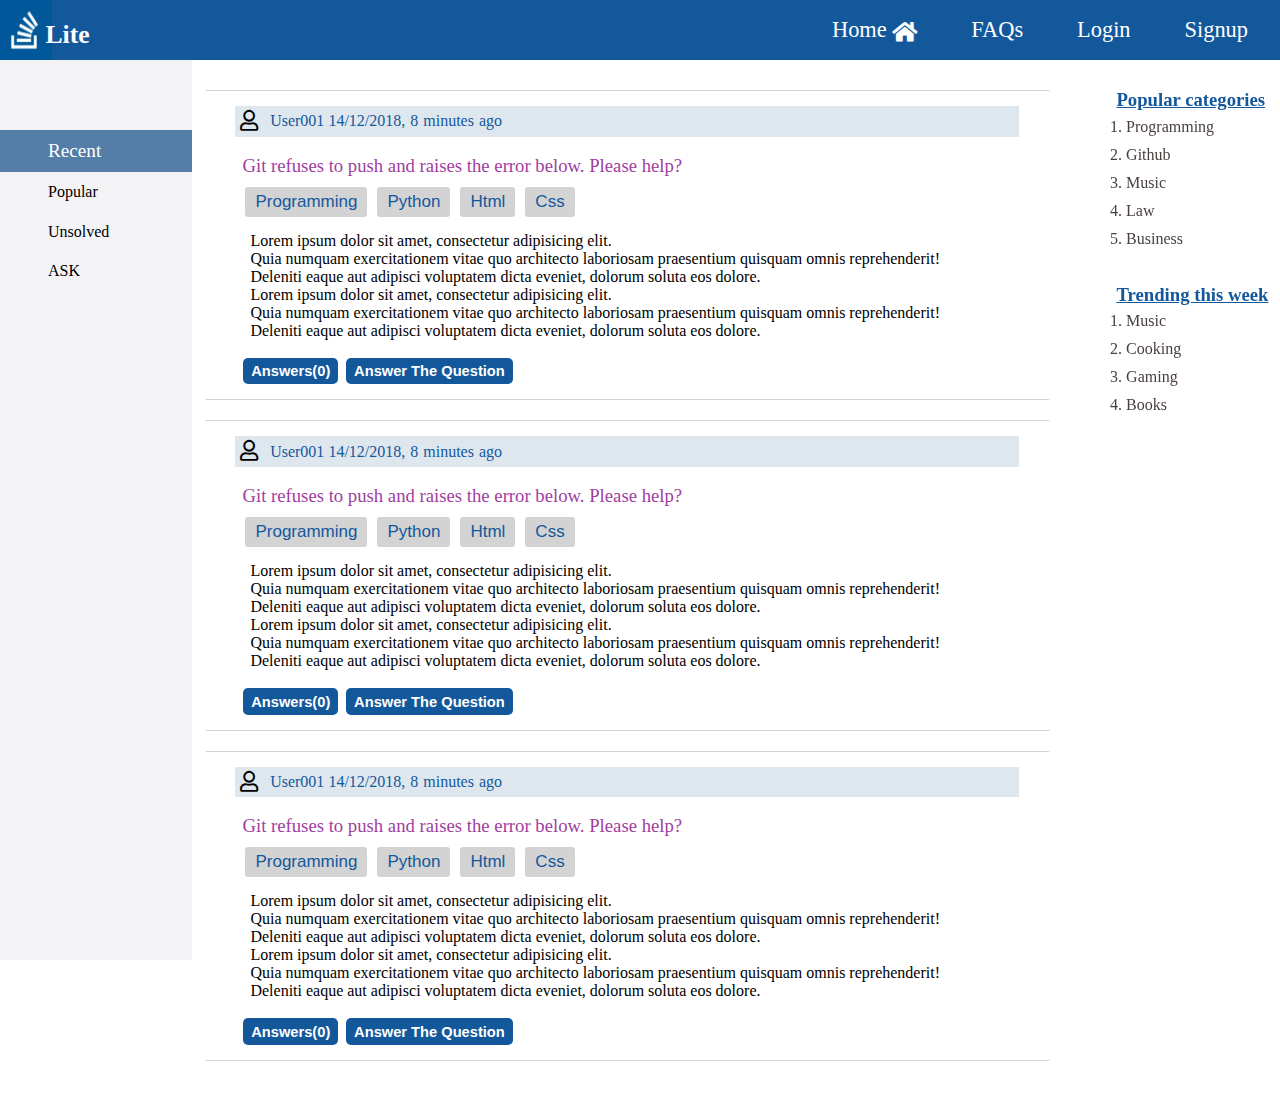
==== commit 710e4e3c: "[starts #162880319]Updated nav links on index page" ====
--- a/UI/index.html
+++ b/UI/index.html
@@ -15,19 +15,21 @@
   <header class="main-header">
     <div class="logo"><img src="images/sl-logo.png" alt="" class="img-logo"> <span class="lite">Lite</span></div>
     <nav class="main-nav">
-      <ul class="main-nav-list">
-        <li class="main-nav-item">
-          <a href="" class="main-nav-link">Home <span class="fas fa-home"></span></a>
-        </li>
-        <li class="main-nav-item">
-          <a href="" class="main-nav-link">FAQs </a>
-        </li>
-        <li class="main-nav-item">
-          <a href="" class="main-nav-link">Login </a>
-        </li>
-        <li class="main-nav-item"><a href="" class="main-nav-link">Signup</a></li>
-      </ul>
-    </nav>
+        <ul class="main-nav-list">
+          <li class="main-nav-item">
+            <a href="index.html" class="main-nav-link">Home <span class="fas fa-home"></span></a>
+          </li>
+          <li class="main-nav-item">
+            <a href="popular.html" class="main-nav-link">FAQs </a>
+          </li>
+          <li class="main-nav-item">
+            <a href="login.html" class="main-nav-link">Login </a>
+          </li>
+          <li class="main-nav-item">
+              <a href="signup.html" class="main-nav-link">Signup</a>
+          </li>
+        </ul>
+      </nav>
   </header>
   <main>
     <section class="four-main-pages left-aside">
--- a/UI/css/main.css
+++ b/UI/css/main.css
@@ -68,21 +68,49 @@
     font-size: 1.4em;
 }
 
+main {
+    display: flex;
+    flex-grow: 1;
+    flex-wrap: nowrap;
+    align-content: center;
+    margin-top: 60px;
+}
+
 section.four-main-pages {
-    display: flex;
-    width: 55%;
+    background-color: #f3f3f6;
+    position: fixed;
+    width: 15vw;
+    height: 100vh;
+}
+
+div.center-page {
+    flex-basis: 70%;
+    width: 65vw;
+    margin: 20px 18vw 20px 16vw; 
+}
+
+section.page-aside {
+    position: fixed;
+    right: 10px;
+    width: 12vw;
+    margin-top: 30px;
+}
+
+div.four-main-nav {
+    width: 100%;
+    box-sizing: content-box;
+    padding: 10px 0;
+    text-align: justify;
+}
+
+div.four-main-nav:first-child {
     margin-top: 70px;
-    background-color: #f3f3f6;
-}
-
-div.four-main-nav {
-    padding: 5px 20px;
 }
 
 a.four-main-pages-links{
     color: #000;
     display: inline-block;
-    padding: 5px 20px;
+    margin-left: 25%;
     font-size: 1em;
 }
 
@@ -97,10 +125,11 @@
 
 section.question-dialog {
     padding: 10px;
-    width: 70%;
+    width: 100%;
     position: relative;
     border: 1px solid #d3d3d3;
     border-left: none;
+    border-right: none;
     margin: 10px 0 20px;
     border-radius: 2px;
 }
@@ -186,13 +215,6 @@
     color: #fff;
 }
 
-section.page-aside {
-    position: fixed;
-    top: 100px;
-    right: 10px;
-    width: 20%;
-}
-
 h3.aside-ttle-1 {
     text-decoration: underline;
     color: #14589c;
